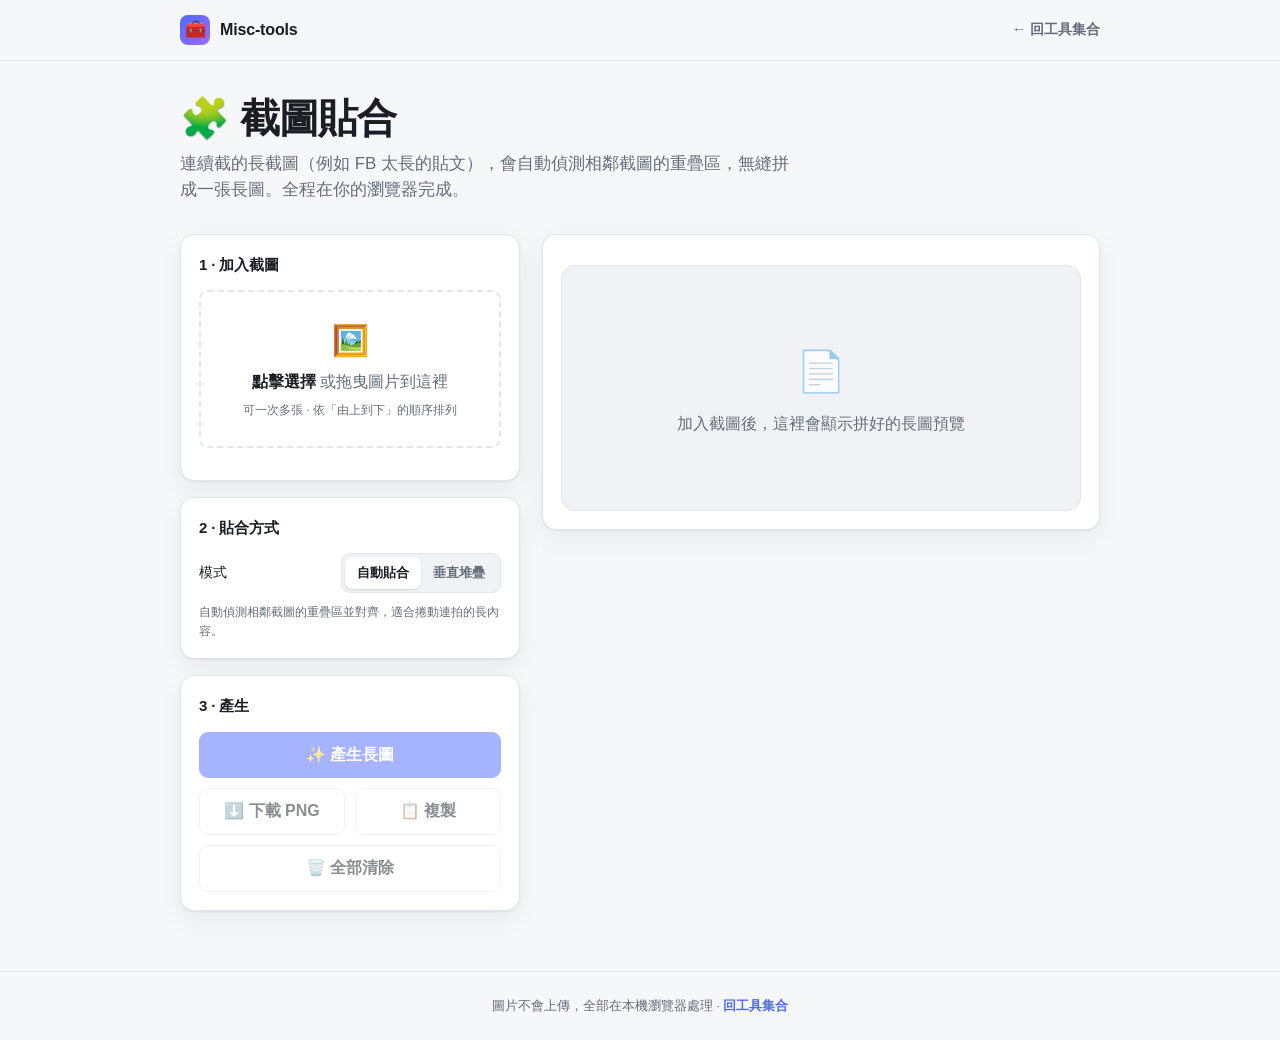
==== tools/screenshot-stitch/index.html @ e5ac4677 "Add tools hub homepage and screenshot-stitch tool - index.html: hub page that auto-renders tool card" ====
<!doctype html>
<html lang="zh-Hant">
<head>
  <meta charset="utf-8" />
  <meta name="viewport" content="width=device-width, initial-scale=1" />
  <title>截圖貼合 · Misc-tools</title>
  <meta name="description" content="把連續的長截圖自動偵測重疊、無縫拼成一張長圖。" />
  <link rel="icon" href="data:image/svg+xml,%3Csvg xmlns='http://www.w3.org/2000/svg' viewBox='0 0 100 100'%3E%3Ctext y='.9em' font-size='90'%3E%F0%9F%A7%A9%3C/text%3E%3C/svg%3E" />
  <link rel="stylesheet" href="../../assets/style.css" />
  <style>
    .layout { display: grid; grid-template-columns: 340px 1fr; gap: 22px; padding: 24px 0 60px; align-items: start; }
    @media (max-width: 820px) { .layout { grid-template-columns: 1fr; } }

    .panel { background: var(--surface); border: 1px solid var(--border); border-radius: var(--radius); box-shadow: var(--shadow); padding: 18px; }
    .panel + .panel { margin-top: 16px; }
    .panel h2 { margin: 0 0 14px; font-size: 15px; letter-spacing: -.01em; }

    /* Drop zone */
    .drop { border: 2px dashed var(--border); border-radius: var(--radius-sm); padding: 26px 16px; text-align: center; cursor: pointer; transition: border-color .14s, background .14s; color: var(--text-muted); }
    .drop:hover, .drop.over { border-color: var(--accent); background: var(--accent-soft); color: var(--text); }
    .drop strong { color: var(--text); }
    .drop .big { font-size: 30px; display: block; margin-bottom: 6px; }
    .drop small { display: block; margin-top: 6px; font-size: 12px; }

    /* Thumbs */
    .thumbs { list-style: none; margin: 14px 0 0; padding: 0; display: flex; flex-direction: column; gap: 8px; }
    .thumb { display: flex; align-items: center; gap: 10px; background: var(--surface-2); border: 1px solid var(--border); border-radius: 10px; padding: 8px; }
    .thumb.dragging { opacity: .4; }
    .thumb.drop-target { border-color: var(--accent); }
    .thumb .grip { cursor: grab; color: var(--text-muted); font-size: 15px; user-select: none; padding: 0 2px; }
    .thumb img { width: 42px; height: 42px; object-fit: cover; border-radius: 6px; background: #0002; flex: none; }
    .thumb .meta { flex: 1; min-width: 0; }
    .thumb .meta .n { font-size: 13px; font-weight: 600; white-space: nowrap; overflow: hidden; text-overflow: ellipsis; }
    .thumb .meta .d { font-size: 11px; color: var(--text-muted); }
    .thumb .ord { font-size: 12px; font-weight: 700; color: var(--accent); width: 20px; text-align: center; flex: none; }
    .thumb .x { cursor: pointer; border: none; background: none; color: var(--text-muted); font-size: 18px; line-height: 1; padding: 4px; border-radius: 6px; flex: none; }
    .thumb .x:hover { color: var(--danger); background: #0001; }

    /* Options */
    .opt { display: flex; align-items: center; justify-content: space-between; gap: 12px; margin: 10px 0; font-size: 14px; }
    .opt label { color: var(--text); }
    .seg { display: inline-flex; background: var(--surface-2); border: 1px solid var(--border); border-radius: 9px; padding: 3px; }
    .seg button { appearance: none; border: none; background: none; font: inherit; font-weight: 600; font-size: 13px; color: var(--text-muted); padding: 6px 12px; border-radius: 7px; cursor: pointer; }
    .seg button.active { background: var(--surface); color: var(--text); box-shadow: 0 1px 2px #0002; }
    input[type="number"] { width: 74px; font: inherit; padding: 6px 8px; border: 1px solid var(--border); border-radius: 8px; background: var(--surface); color: var(--text); }
    input[type="color"] { width: 40px; height: 32px; padding: 0; border: 1px solid var(--border); border-radius: 8px; background: var(--surface); cursor: pointer; }
    .hint { font-size: 12px; color: var(--text-muted); margin: 4px 0 0; }

    .actions { display: flex; flex-wrap: wrap; gap: 10px; margin-top: 4px; }
    .actions .btn { flex: 1; justify-content: center; min-width: 120px; }

    /* Preview */
    .previewWrap { position: relative; }
    .previewInfo { display: flex; align-items: center; gap: 12px; flex-wrap: wrap; margin-bottom: 12px; color: var(--text-muted); font-size: 13px; }
    .previewInfo .badge { background: var(--accent-soft); color: var(--accent); font-weight: 700; padding: 3px 10px; border-radius: 999px; }
    .stage { border: 1px solid var(--border); border-radius: var(--radius); background: var(--surface-2); padding: 14px; max-height: 74vh; overflow: auto; text-align: center; }
    .stage canvas { max-width: 100%; height: auto; border-radius: 6px; box-shadow: 0 4px 18px #0003; background: #fff; }
    .empty { color: var(--text-muted); padding: 60px 20px; text-align: center; }
    .empty .big { font-size: 40px; display: block; margin-bottom: 10px; opacity: .7; }

    .toast { position: fixed; left: 50%; bottom: 26px; transform: translateX(-50%) translateY(20px); background: var(--text); color: var(--bg); padding: 10px 18px; border-radius: 999px; font-size: 14px; font-weight: 600; opacity: 0; pointer-events: none; transition: opacity .2s, transform .2s; z-index: 50; }
    .toast.show { opacity: 1; transform: translateX(-50%) translateY(0); }
    .busy { pointer-events: none; opacity: .6; }
  </style>
</head>
<body>
  <header class="topbar">
    <div class="wrap">
      <a class="brand" href="../../"><span class="logo">🧰</span><span>Misc-tools</span></a>
      <span class="spacer"></span>
      <a class="back" href="../../">← 回工具集合</a>
    </div>
  </header>

  <main class="wrap">
    <section class="hero" style="padding:34px 0 6px">
      <h1>🧩 截圖貼合</h1>
      <p>連續截的長截圖（例如 FB 太長的貼文），會自動偵測相鄰截圖的重疊區，無縫拼成一張長圖。全程在你的瀏覽器完成。</p>
    </section>

    <div class="layout">
      <!-- Left: controls -->
      <div>
        <div class="panel">
          <h2>1 · 加入截圖</h2>
          <div class="drop" id="drop">
            <span class="big">🖼️</span>
            <strong>點擊選擇</strong> 或拖曳圖片到這裡
            <small>可一次多張 · 依「由上到下」的順序排列</small>
          </div>
          <input type="file" id="file" accept="image/*" multiple hidden />
          <ul class="thumbs" id="thumbs"></ul>
        </div>

        <div class="panel">
          <h2>2 · 貼合方式</h2>
          <div class="opt">
            <label>模式</label>
            <div class="seg" id="mode">
              <button data-mode="auto" class="active">自動貼合</button>
              <button data-mode="stack">垂直堆疊</button>
            </div>
          </div>
          <p class="hint" id="modeHint">自動偵測相鄰截圖的重疊區並對齊，適合捲動連拍的長內容。</p>

          <div id="stackOpts" hidden>
            <div class="opt">
              <label>圖片間距</label>
              <span><input type="number" id="gap" value="0" min="0" max="200" step="2" /> px</span>
            </div>
            <div class="opt">
              <label>背景顏色</label>
              <input type="color" id="bg" value="#ffffff" />
            </div>
          </div>
        </div>

        <div class="panel">
          <h2>3 · 產生</h2>
          <div class="actions">
            <button class="btn primary" id="run" disabled>✨ 產生長圖</button>
          </div>
          <div class="actions" style="margin-top:10px">
            <button class="btn" id="download" disabled>⬇️ 下載 PNG</button>
            <button class="btn" id="copy" disabled>📋 複製</button>
          </div>
          <div class="actions" style="margin-top:10px">
            <button class="btn" id="clear" disabled>🗑️ 全部清除</button>
          </div>
        </div>
      </div>

      <!-- Right: preview -->
      <div class="panel previewWrap">
        <div class="previewInfo" id="info" hidden></div>
        <div class="stage" id="stage">
          <div class="empty" id="empty">
            <span class="big">📄</span>
            加入截圖後，這裡會顯示拼好的長圖預覽
          </div>
        </div>
      </div>
    </div>
  </main>

  <footer class="footer">
    <div class="wrap">圖片不會上傳，全部在本機瀏覽器處理 · <a href="../../">回工具集合</a></div>
  </footer>

  <div class="toast" id="toast"></div>

  <script src="app.js"></script>
</body>
</html>
---- assets/style.css ----
/* ---------------------------------------------------------------------------
   Misc-tools — shared design system
   A tiny, dependency-free stylesheet shared across the hub and every tool.
--------------------------------------------------------------------------- */

:root {
  --bg: #f6f7f9;
  --surface: #ffffff;
  --surface-2: #f0f2f5;
  --border: #e2e5ea;
  --text: #1a1d24;
  --text-muted: #656d7a;
  --accent: #4f6bff;
  --accent-hover: #3d57e6;
  --accent-soft: #eaeeff;
  --danger: #e5484d;
  --shadow: 0 1px 2px rgba(20, 25, 40, .06), 0 8px 24px rgba(20, 25, 40, .06);
  --radius: 14px;
  --radius-sm: 9px;
  --maxw: 960px;
  --font: -apple-system, BlinkMacSystemFont, "Segoe UI", "Noto Sans TC",
          "PingFang TC", "Microsoft JhengHei", Roboto, Helvetica, Arial, sans-serif;
  --mono: ui-monospace, SFMono-Regular, "SF Mono", Menlo, Consolas, monospace;
}

@media (prefers-color-scheme: dark) {
  :root {
    --bg: #0f1115;
    --surface: #181b22;
    --surface-2: #1f232c;
    --border: #2a2f3a;
    --text: #e9ecf1;
    --text-muted: #9aa3b2;
    --accent: #7c92ff;
    --accent-hover: #93a5ff;
    --accent-soft: #20263c;
    --shadow: 0 1px 2px rgba(0, 0, 0, .3), 0 10px 30px rgba(0, 0, 0, .35);
  }
}

* { box-sizing: border-box; }

html { -webkit-text-size-adjust: 100%; }

body {
  margin: 0;
  font-family: var(--font);
  background: var(--bg);
  color: var(--text);
  line-height: 1.55;
  -webkit-font-smoothing: antialiased;
}

a { color: var(--accent); text-decoration: none; }
a:hover { color: var(--accent-hover); }

.wrap { max-width: var(--maxw); margin: 0 auto; padding: 0 20px; }

/* ---- Top bar --------------------------------------------------------- */
.topbar {
  position: sticky; top: 0; z-index: 20;
  backdrop-filter: saturate(160%) blur(10px);
  background: color-mix(in srgb, var(--bg) 80%, transparent);
  border-bottom: 1px solid var(--border);
}
.topbar .wrap {
  display: flex; align-items: center; gap: 14px;
  height: 60px;
}
.brand {
  display: flex; align-items: center; gap: 10px;
  font-weight: 700; color: var(--text); letter-spacing: -.01em;
}
.brand .logo {
  width: 30px; height: 30px; border-radius: 8px;
  display: grid; place-items: center;
  background: linear-gradient(135deg, var(--accent), #9b6bff);
  color: #fff; font-size: 17px;
}
.topbar .spacer { flex: 1; }
.topbar a.back { color: var(--text-muted); font-size: 14px; font-weight: 600; }
.topbar a.back:hover { color: var(--text); }

/* ---- Hero ------------------------------------------------------------ */
.hero { padding: 54px 0 26px; }
.hero h1 {
  margin: 0 0 10px; font-size: clamp(28px, 5vw, 40px);
  letter-spacing: -.02em; line-height: 1.15;
}
.hero p { margin: 0; color: var(--text-muted); font-size: 17px; max-width: 620px; }

/* ---- Tool grid ------------------------------------------------------- */
.grid {
  display: grid; gap: 16px;
  grid-template-columns: repeat(auto-fill, minmax(260px, 1fr));
  padding: 20px 0 60px;
}
.card {
  display: block; background: var(--surface);
  border: 1px solid var(--border); border-radius: var(--radius);
  padding: 20px; box-shadow: var(--shadow);
  transition: transform .14s ease, border-color .14s ease, box-shadow .14s ease;
}
.card:hover { transform: translateY(-3px); border-color: color-mix(in srgb, var(--accent) 55%, var(--border)); }
.card .emoji {
  width: 46px; height: 46px; border-radius: 11px;
  display: grid; place-items: center; font-size: 24px;
  background: var(--accent-soft); margin-bottom: 14px;
}
.card h3 { margin: 0 0 6px; font-size: 17px; color: var(--text); letter-spacing: -.01em; }
.card p { margin: 0; color: var(--text-muted); font-size: 14px; }
.card.soon { opacity: .6; pointer-events: none; }
.card .tag {
  display: inline-block; margin-top: 12px; font-size: 11px; font-weight: 700;
  text-transform: uppercase; letter-spacing: .04em;
  color: var(--accent); background: var(--accent-soft);
  padding: 3px 8px; border-radius: 999px;
}

/* ---- Generic UI bits ------------------------------------------------- */
.btn {
  appearance: none; cursor: pointer; font: inherit; font-weight: 600;
  border: 1px solid var(--border); background: var(--surface);
  color: var(--text); padding: 10px 16px; border-radius: var(--radius-sm);
  transition: background .12s, border-color .12s, transform .05s;
  display: inline-flex; align-items: center; gap: 8px;
}
.btn:hover { background: var(--surface-2); }
.btn:active { transform: translateY(1px); }
.btn.primary { background: var(--accent); border-color: var(--accent); color: #fff; }
.btn.primary:hover { background: var(--accent-hover); border-color: var(--accent-hover); }
.btn:disabled { opacity: .5; cursor: not-allowed; }

.footer {
  border-top: 1px solid var(--border); color: var(--text-muted);
  font-size: 13px; padding: 24px 0; text-align: center;
}
.footer a { font-weight: 600; }
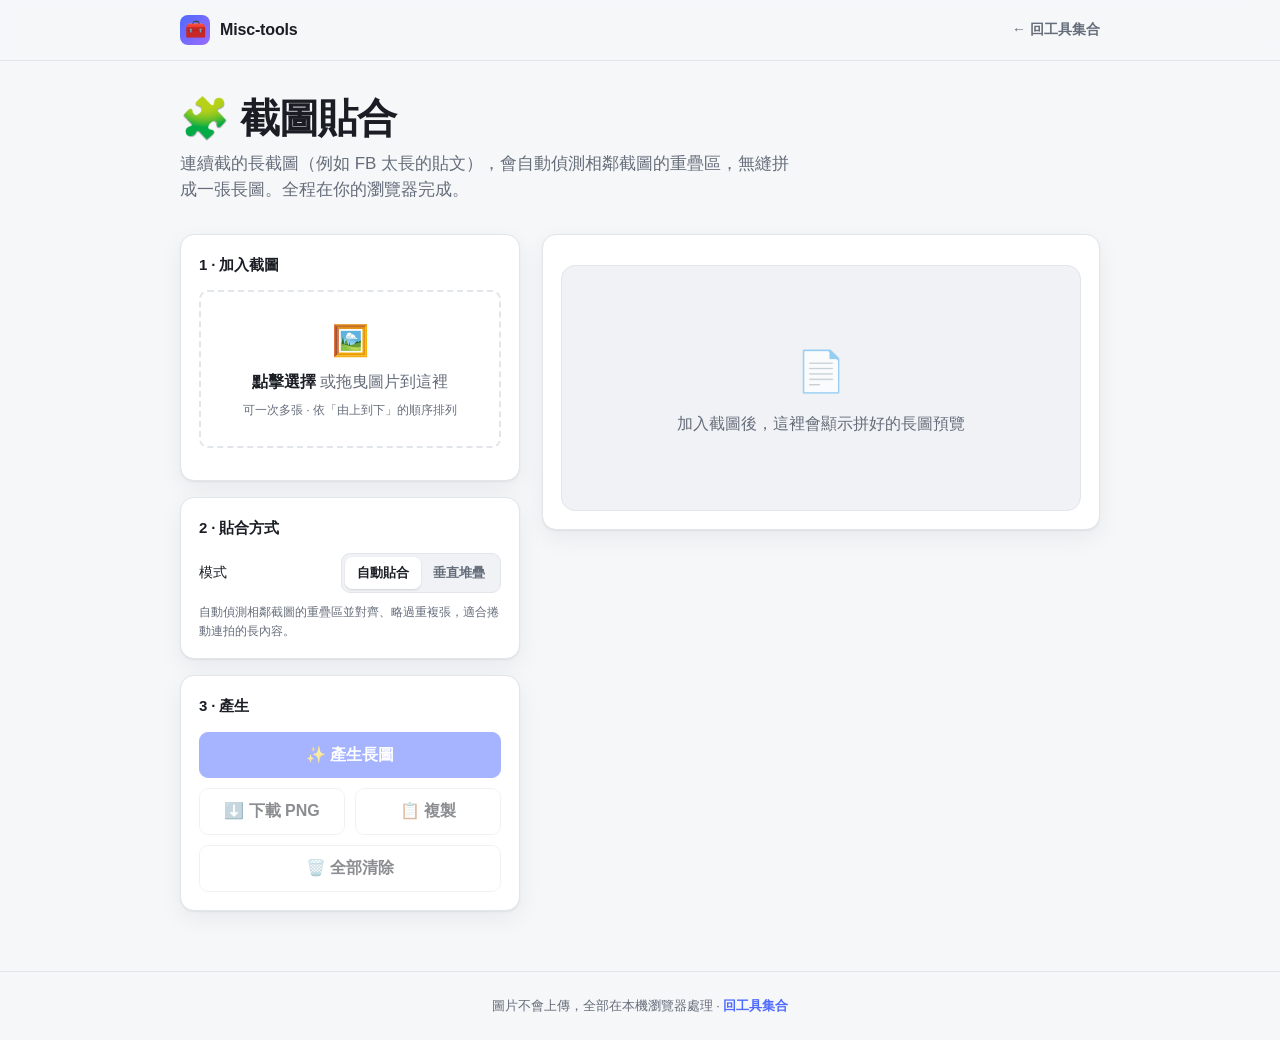
==== commit 7b268387: "Auto-skip duplicate frames in screenshot-stitch auto mode When a frame fully repeats content already" ====
--- a/tools/screenshot-stitch/index.html
+++ b/tools/screenshot-stitch/index.html
@@ -101,7 +101,7 @@
               <button data-mode="stack">垂直堆疊</button>
             </div>
           </div>
-          <p class="hint" id="modeHint">自動偵測相鄰截圖的重疊區並對齊，適合捲動連拍的長內容。</p>
+          <p class="hint" id="modeHint">自動偵測相鄰截圖的重疊區並對齊、略過重複張，適合捲動連拍的長內容。</p>
 
           <div id="stackOpts" hidden>
             <div class="opt">
